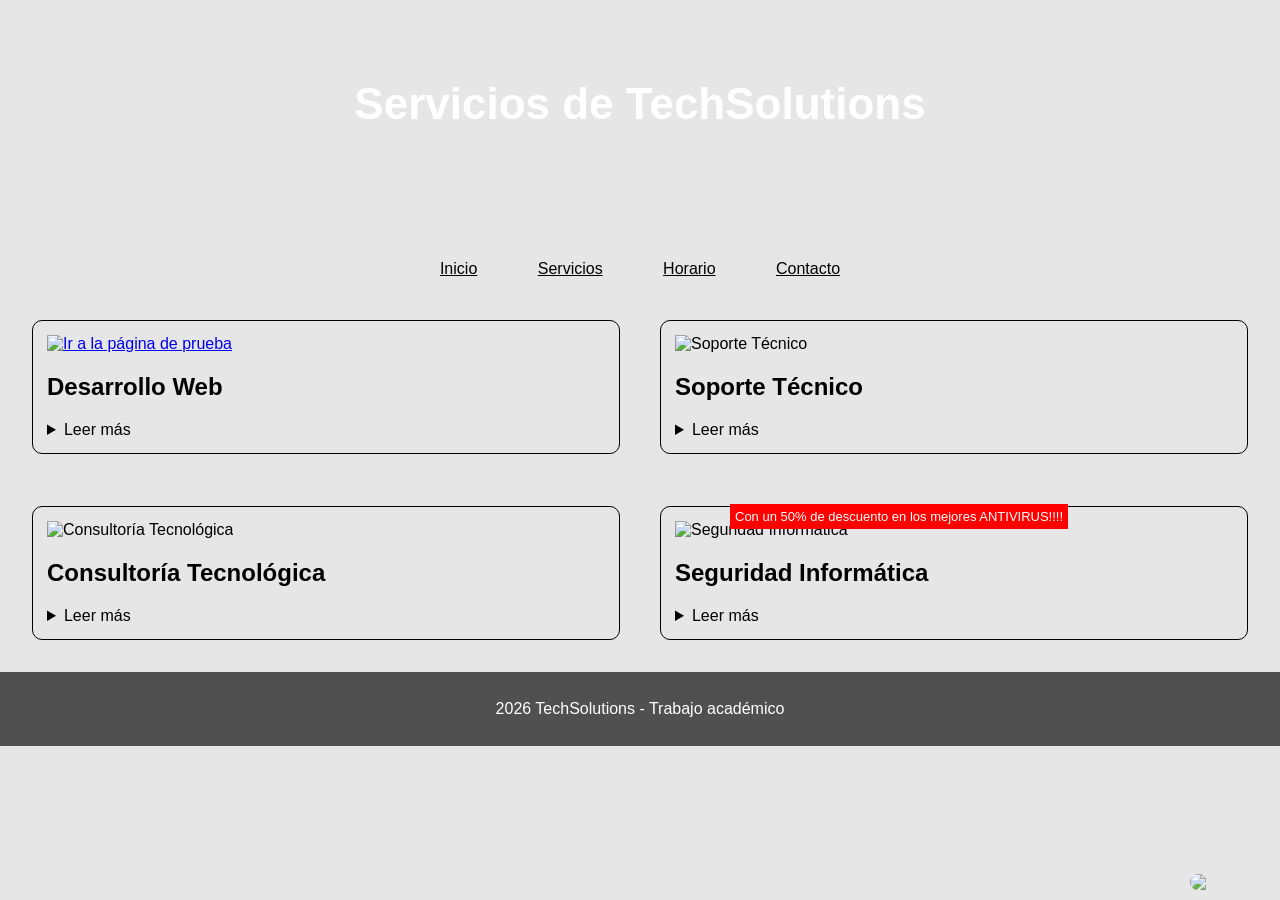
==== servicios.html @ 8243a5d8 "Add files via upload" ====
<!DOCTYPE html>
<html lang="es">
<head>
<meta charset="UTF-8">
<meta name="author" content="Adrián Rodríguez">
<meta name="description" content="Servicios tecnológicos">
<title>TechSolutions - Servicios</title>
<link rel="icon" href="imagenes/favicon.png">
<link rel="stylesheet" href="style.css">
</head>
 
<body>
 
<header class="cabecera">
    <h1>Servicios de TechSolutions</h1>
</header>

<nav class="menu">
    <a class="menutexto" href="index.html">Inicio</a>
    <a class="menutexto" href="servicios.html">Servicios</a>
    <a class="menutexto" href="#horario">Horario</a>
    <a class="menutexto" href="#contacto">Contacto</a>
</nav>

<main>

    <!-- Parte de las cajas -->

    <div class="servicios-flex">
        <article class="producto">
            <a href="https://adrianticort.github.io/prueba/" target="_blank">
                <img src="imagenes/paginaweb.jpg" alt="Ir a la página de prueba" width="550">
            </a>
            <h2>Desarrollo Web</h2>

            <details>
                <summary>Leer más</summary>
                <p>Diseñamos páginas adaptadas a las necesidades del cliente cueste lo que cueste. Para ver lo tu mismo pincha en la imagen.</p>
            </details>
        </article>
    
        <article class="producto">
            <img src="imagenes/soporte.jpg" alt="Soporte Técnico" width="250">
            <h2>Soporte Técnico</h2>
            <details>
                <summary>Leer más</summary>
                <p>Ofrecemos soporte remoto y presencial para resolver cualquier incidencia las veces que sean necesarias.</p>
            </details>
        </article>
    </div>

    <div class="servicios-flex">
        <article class="producto">
            <img src="imagenes/consultoria.jpg" alt="Consultoría Tecnológica" width="450">
            <h2>Consultoría Tecnológica</h2>
            <details>
                <summary>Leer más</summary>
                <p>Ofrecemos asesoramiento especializado en estrategias digitales para todo tipo de proyectos.</p>
            </details>
        </article>

        <article class="producto">
            <div class="imagen-producto">
                <img src="imagenes/seguridad.jpg" alt="Seguridad Informática" width="450">
                <div class="descuento">Con un 50% de descuento en los mejores ANTIVIRUS!!!!</div>
            </div>

            <h2>Seguridad Informática</h2>
            <details>
                <summary>Leer más</summary>
                <p>Ofrecemos soluciones de seguridad informática para proteger sus activos digitales, que hoy en dia un minimo descuido y ya te olvidas de todo.</p>
            </details>
        </article>

    </div>

</main>

<img src="imagenes/soporte.png" class="imagen-fija">

<footer>
<p>2026 TechSolutions - Trabajo académico</p>
</footer>

</body>
</html>
---- style.css ----
body{
    font-family: Arial;
    margin:0;
    background-color: rgb(230, 230, 230);
} 

.cabecera{
    background-image:url("imagenes/header.jpg");
    background-size:100% 200px;
    height:200px;
    color:rgb(255, 255, 255);
    text-align:center;
    padding-top:50px;
    font-size: 22px;
}

.menu{
    padding:10px;
    text-align:center;
}

.menutexto{
    color:rgb(0, 0, 0);
    margin:20px;
    padding:8px;
}

.menu a:hover{
    background:gray;
    border-radius: 10px;
}

/* Primera caja*/
section{
    background: white;
    padding: 15px;
    margin: 12px 0;
    border: 1px solid #ccc;
    border-radius: 5px;
}


/* FLOAT */

.contenedor-float{
    overflow:hidden;/* Sirve para limpiar los floats y que el contenedor se ajuste a su contenido */
    margin: 12px;
}

.caja-localizacion, .caja-instalaciones{ /*Sirva para no copiar lo mismo dos veces*/
    float:left;
    width:40%;
    margin:20px;
    padding:14px;
    border:2px solid black;
    border-radius:10px;
}


/* Parte de servicios*/
.servicios-flex{
    display:flex;
    margin:12px;
}

.producto{
    flex:1;/* Sirve para el espaciado de las cajs */
    margin:20px;
    padding:14px;
    border:1px solid black;
    border-radius: 10px;
}

.imagen-producto{
    position:relative;
}

.descuento{
    position:absolute;
    bottom:10px;
    left:55px;
    background:red;
    color:white;
    padding:5px;
    font-size: small;
}

.imagen-fija{
    position:fixed;/* Hace que la imagen se quede fija en la pantalla aunque se haga scroll */
    bottom:10px;
    right:10px;
    width:80px;
    opacity: 0.9;
    border-radius: 12px;
}

/* Toda la parte relacionada con el horario */
#titulo-horario{
    color:green;
    font-size: 20px;
    text-align: center;
}
.horario{
    margin-left:30px;
    margin-right:20px;
    padding:10px;
    text-align: center;
}

/* Estilo para el pie de página */
footer {
    background: rgb(80, 80, 80);
    color: white;
    text-align: center;
	padding: 12px; 
}
h6-footer{
    font-size: 10px;
    color: white;
    text-align: center;
    margin-top: 1px;
}
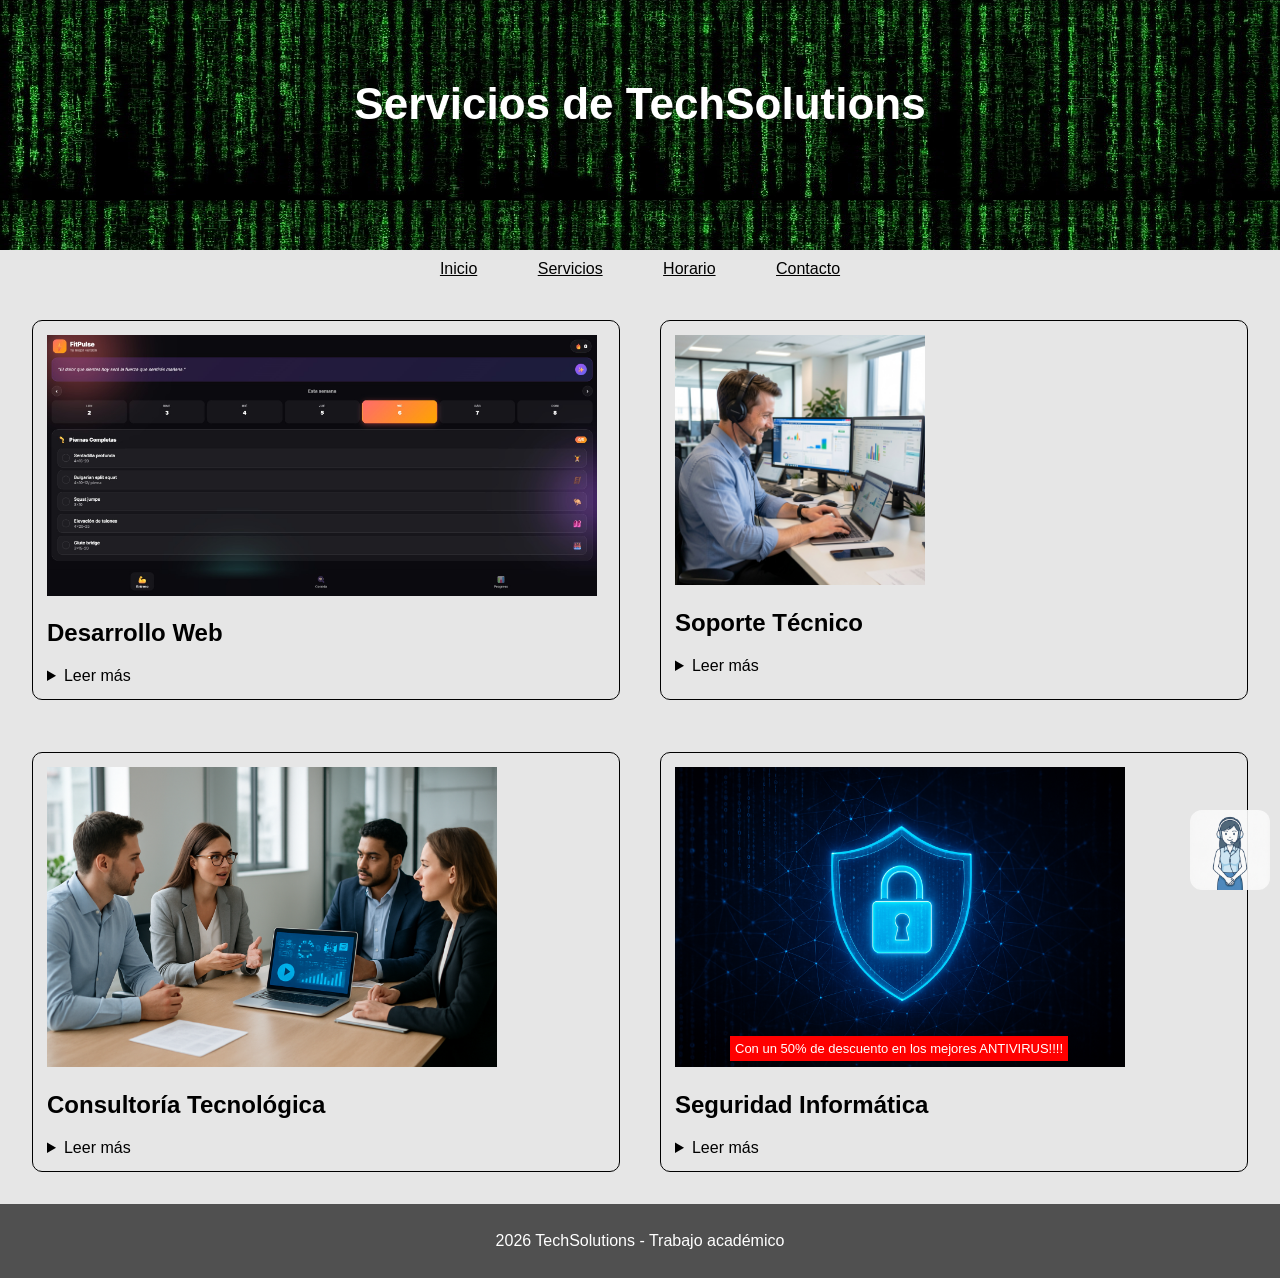
==== commit 8bfd0c71: "Fix HTML structure and update image paths" ====
--- a/servicios.html
+++ b/servicios.html
@@ -5,7 +5,7 @@
 <meta name="author" content="Adrián Rodríguez">
 <meta name="description" content="Servicios tecnológicos">
 <title>TechSolutions - Servicios</title>
-<link rel="icon" href="imagenes/favicon.png">
+<link rel="icon" href="favicon.png">
 <link rel="stylesheet" href="style.css">
 </head>
  
@@ -29,7 +29,7 @@
     <div class="servicios-flex">
         <article class="producto">
             <a href="https://adrianticort.github.io/prueba/" target="_blank">
-                <img src="imagenes/paginaweb.jpg" alt="Ir a la página de prueba" width="550">
+                <img src="paginaweb.jpg" alt="Ir a la página de prueba" width="550">
             </a>
             <h2>Desarrollo Web</h2>
 
@@ -40,7 +40,7 @@
         </article>
     
         <article class="producto">
-            <img src="imagenes/soporte.jpg" alt="Soporte Técnico" width="250">
+            <img src="soporte.jpg" alt="Soporte Técnico" width="250">
             <h2>Soporte Técnico</h2>
             <details>
                 <summary>Leer más</summary>
@@ -51,7 +51,7 @@
 
     <div class="servicios-flex">
         <article class="producto">
-            <img src="imagenes/consultoria.jpg" alt="Consultoría Tecnológica" width="450">
+            <img src="consultoria.jpg" alt="Consultoría Tecnológica" width="450">
             <h2>Consultoría Tecnológica</h2>
             <details>
                 <summary>Leer más</summary>
@@ -61,7 +61,7 @@
 
         <article class="producto">
             <div class="imagen-producto">
-                <img src="imagenes/seguridad.jpg" alt="Seguridad Informática" width="450">
+                <img src="seguridad.jpg" alt="Seguridad Informática" width="450">
                 <div class="descuento">Con un 50% de descuento en los mejores ANTIVIRUS!!!!</div>
             </div>
 
@@ -76,11 +76,12 @@
 
 </main>
 
-<img src="imagenes/soporte.png" class="imagen-fija">
+<img src="soporte.png" class="imagen-fija">
 
 <footer>
 <p>2026 TechSolutions - Trabajo académico</p>
 </footer>
 
 </body>
-</html>+
+</html>
--- a/style.css
+++ b/style.css
@@ -5,7 +5,7 @@
 } 
 
 .cabecera{
-    background-image:url("imagenes/header.jpg");
+    background-image:url("header.jpg");
     background-size:100% 200px;
     height:200px;
     color:rgb(255, 255, 255);
@@ -39,6 +39,12 @@
     border-radius: 5px;
 }
 
+.textoComun{
+    color:rgb(0, 0, 0);
+    font-size: 18px;
+    text-align: justify;
+    font-family: cursive;
+}
 
 /* FLOAT */
 
@@ -119,4 +125,4 @@
     color: white;
     text-align: center;
     margin-top: 1px;
-}+}
